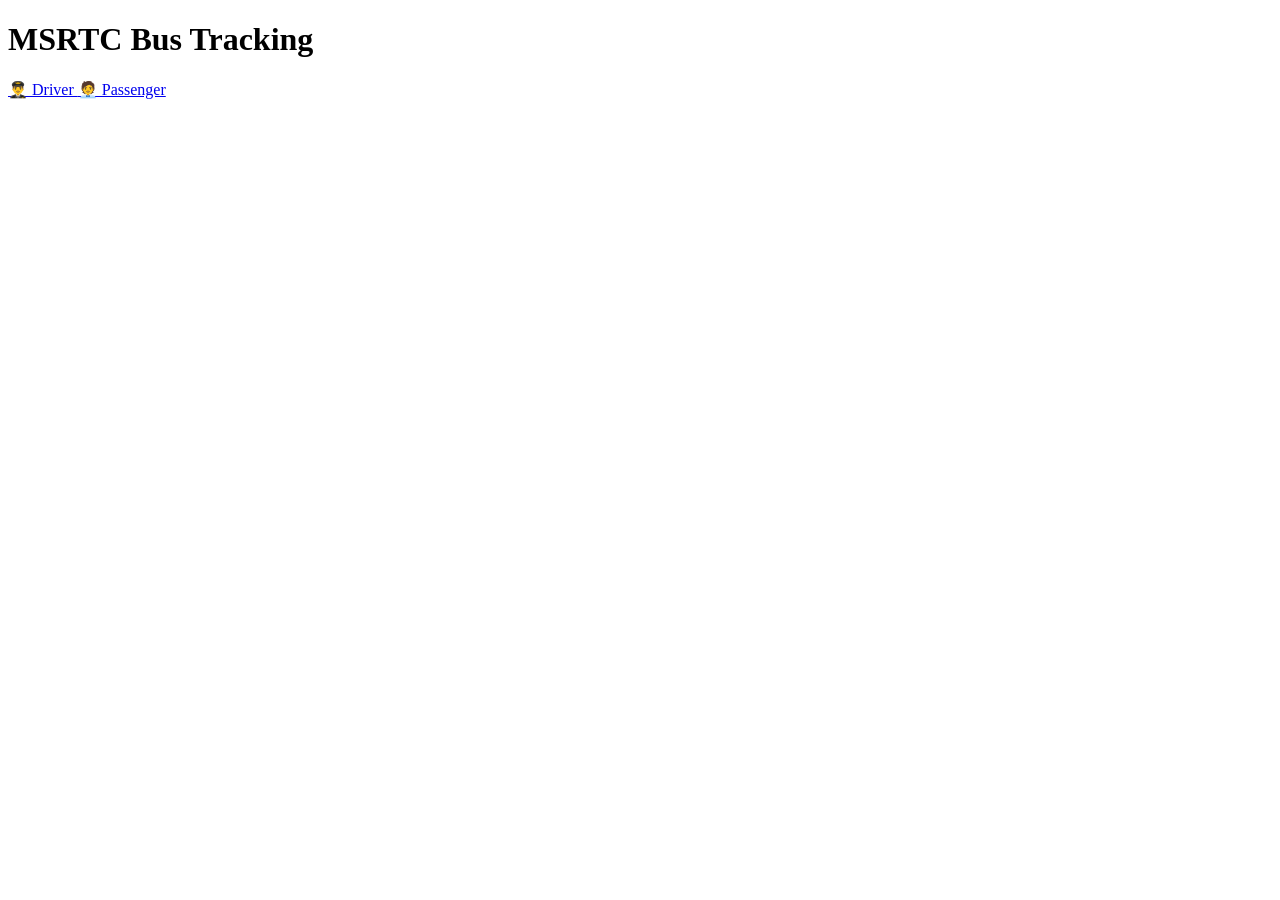
==== index.html @ bb62a9ca "Add files via upload" ====
<!DOCTYPE html>
<html lang="en">
<head>
    <meta charset="UTF-8">
    <title>MSRTC Bus Tracking System</title>

    <!-- Common UI styles -->
    <link rel="stylesheet" href="css/style.css">
</head>

<body>

    <div class="container">
        <div class="card">
            <h1>MSRTC Bus Tracking</h1>

            <a href="driver.html" class="btn">
                👨‍✈️ Driver
            </a>

            <a href="passenger.html" class="btn secondary">
                🧑‍💼 Passenger
            </a>
        </div>
    </div>

</body>
</html>
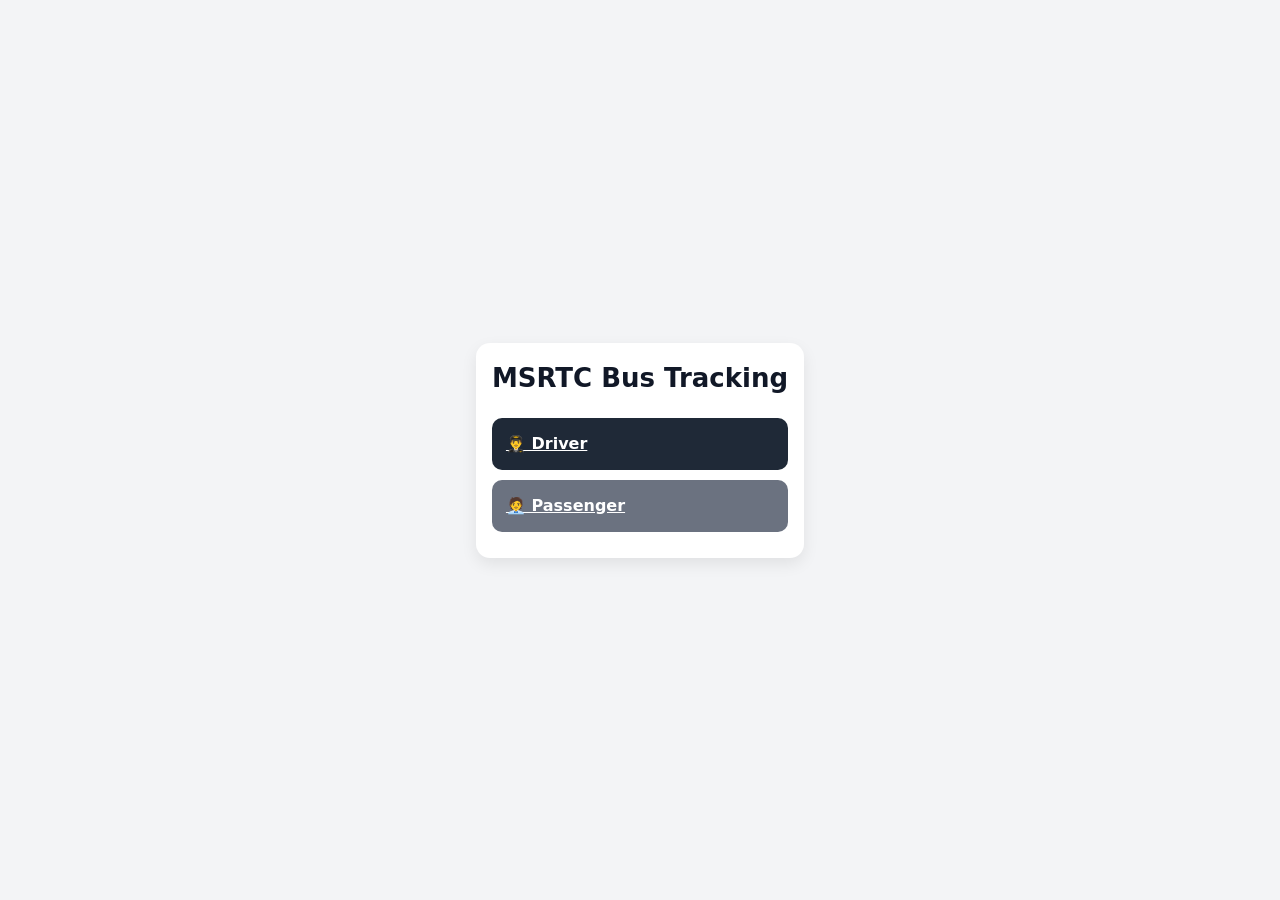
==== commit 26d61d45: "Update index.html" ====
--- a/index.html
+++ b/index.html
@@ -5,7 +5,7 @@
     <title>MSRTC Bus Tracking System</title>
 
     <!-- Common UI styles -->
-    <link rel="stylesheet" href="css/style.css">
+    <link rel="stylesheet" href="style.css">
 </head>
 
 <body>
@@ -25,4 +25,5 @@
     </div>
 
 </body>
-</html>+
+</html>
--- a/style.css
+++ b/style.css
@@ -0,0 +1,138 @@
+/* ===== Global Reset ===== */
+* {
+  box-sizing: border-box;
+  margin: 0;
+  padding: 0;
+}
+
+/* ===== Base Styles (Mobile First) ===== */
+body {
+  font-family: system-ui, -apple-system, BlinkMacSystemFont, "Segoe UI", Arial, sans-serif;
+  background: #f3f4f6;
+  color: #111827;
+  line-height: 1.5;
+
+  /* 🔥 Center content vertically & horizontally */
+  min-height: 100vh;
+  display: flex;
+  align-items: center;
+  justify-content: center;
+}
+
+/* Centered container */
+.container {
+  max-width: 480px;
+  margin: 0 auto;
+  padding: 20px;
+}
+
+/* Headings */
+h1 {
+  text-align: center;
+  margin-bottom: 20px;
+  font-size: 22px;
+}
+
+h3 {
+  margin-bottom: 10px;
+}
+
+/* ===== Buttons ===== */
+.btn {
+  display: block;
+  width: 100%;
+  padding: 14px;
+  margin: 10px 0;
+  font-size: 16px;
+  font-weight: 600;
+  border-radius: 10px;
+  border: none;
+  cursor: pointer;
+  background: #1f2937;
+  color: white;
+}
+
+.btn.secondary {
+  background: #6b7280;
+}
+
+.btn.danger {
+  background: #dc2626;
+}
+
+.btn:active {
+  transform: scale(0.98);
+}
+
+/* ===== Inputs & Select ===== */
+label {
+  font-weight: 600;
+  margin-top: 12px;
+  display: block;
+}
+
+input,
+select {
+  width: 100%;
+  padding: 12px;
+  margin-top: 6px;
+  border-radius: 8px;
+  border: 1px solid #d1d5db;
+  font-size: 15px;
+}
+
+/* ===== Card (Bus cards, panels) ===== */
+.card {
+  background: white;
+  border-radius: 14px;
+  padding: 16px;
+  margin-bottom: 50px;
+  margin:auto;
+  box-shadow: 0 6px 16px rgba(0, 0, 0, 0.08);
+}
+
+/* Clickable bus card */
+.bus-card {
+  cursor: pointer;
+  transition: transform 0.1s ease, box-shadow 0.1s ease;
+}
+
+.bus-card:hover {
+  transform: translateY(-2px);
+  box-shadow: 0 10px 22px rgba(0, 0, 0, 0.12);
+}
+
+/* ===== Status Text ===== */
+.status {
+  margin-top: 12px;
+  font-weight: 600;
+  text-align: center;
+}
+
+/* ===== Map ===== */
+#map {
+  height: 360px;
+  border-radius: 14px;
+  overflow: hidden;
+  margin-top: 15px;
+}
+
+/* ===== Links ===== */
+a.back-link {
+  display: inline-block;
+  margin-top: 20px;
+  text-decoration: none;
+  color: #2563eb;
+  font-weight: 600;
+}
+
+/* ===== Desktop Enhancements ===== */
+@media (min-width: 768px) {
+  .container {
+    max-width: 700px;
+  }
+
+  h1 {
+    font-size: 26px;
+  }
+}
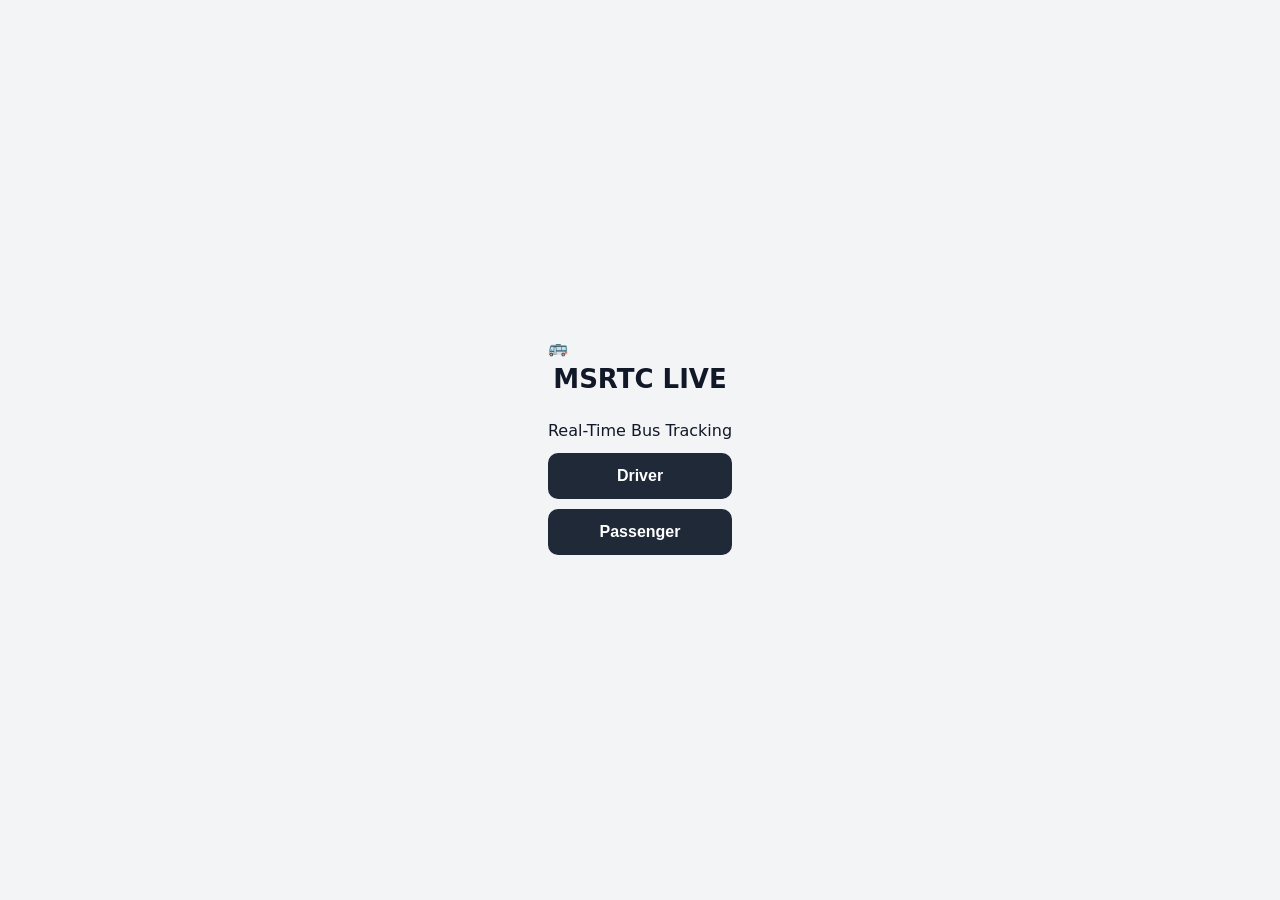
==== commit e63272f8: "Update index.html" ====
--- a/index.html
+++ b/index.html
@@ -9,21 +9,37 @@
 </head>
 
 <body>
+<body>
 
-    <div class="container">
-        <div class="card">
-            <h1>MSRTC Bus Tracking</h1>
+<div class="container home-container">
 
-            <a href="driver.html" class="btn">
-                👨‍✈️ Driver
-            </a>
+    <div class="home-icon">🚌</div>
 
-            <a href="passenger.html" class="btn secondary">
-                🧑‍💼 Passenger
-            </a>
-        </div>
-    </div>
+    <h1 class="home-title">MSRTC LIVE</h1>
+
+    <p class="home-subtitle">Real-Time Bus Tracking</p>
+
+   <button class="btn btn-driver" onclick="goDriver()">
+    Driver
+</button>
+
+<button class="btn btn-passenger" onclick="goPassenger()">
+    Passenger
+</button>
+
+
+</div>
+<script>
+function goDriver() {
+    window.location.href = "driver.html";
+}
+
+function goPassenger() {
+    window.location.href = "passenger.html";
+}
+</script>
 
 </body>
 
+</body>
 </html>
